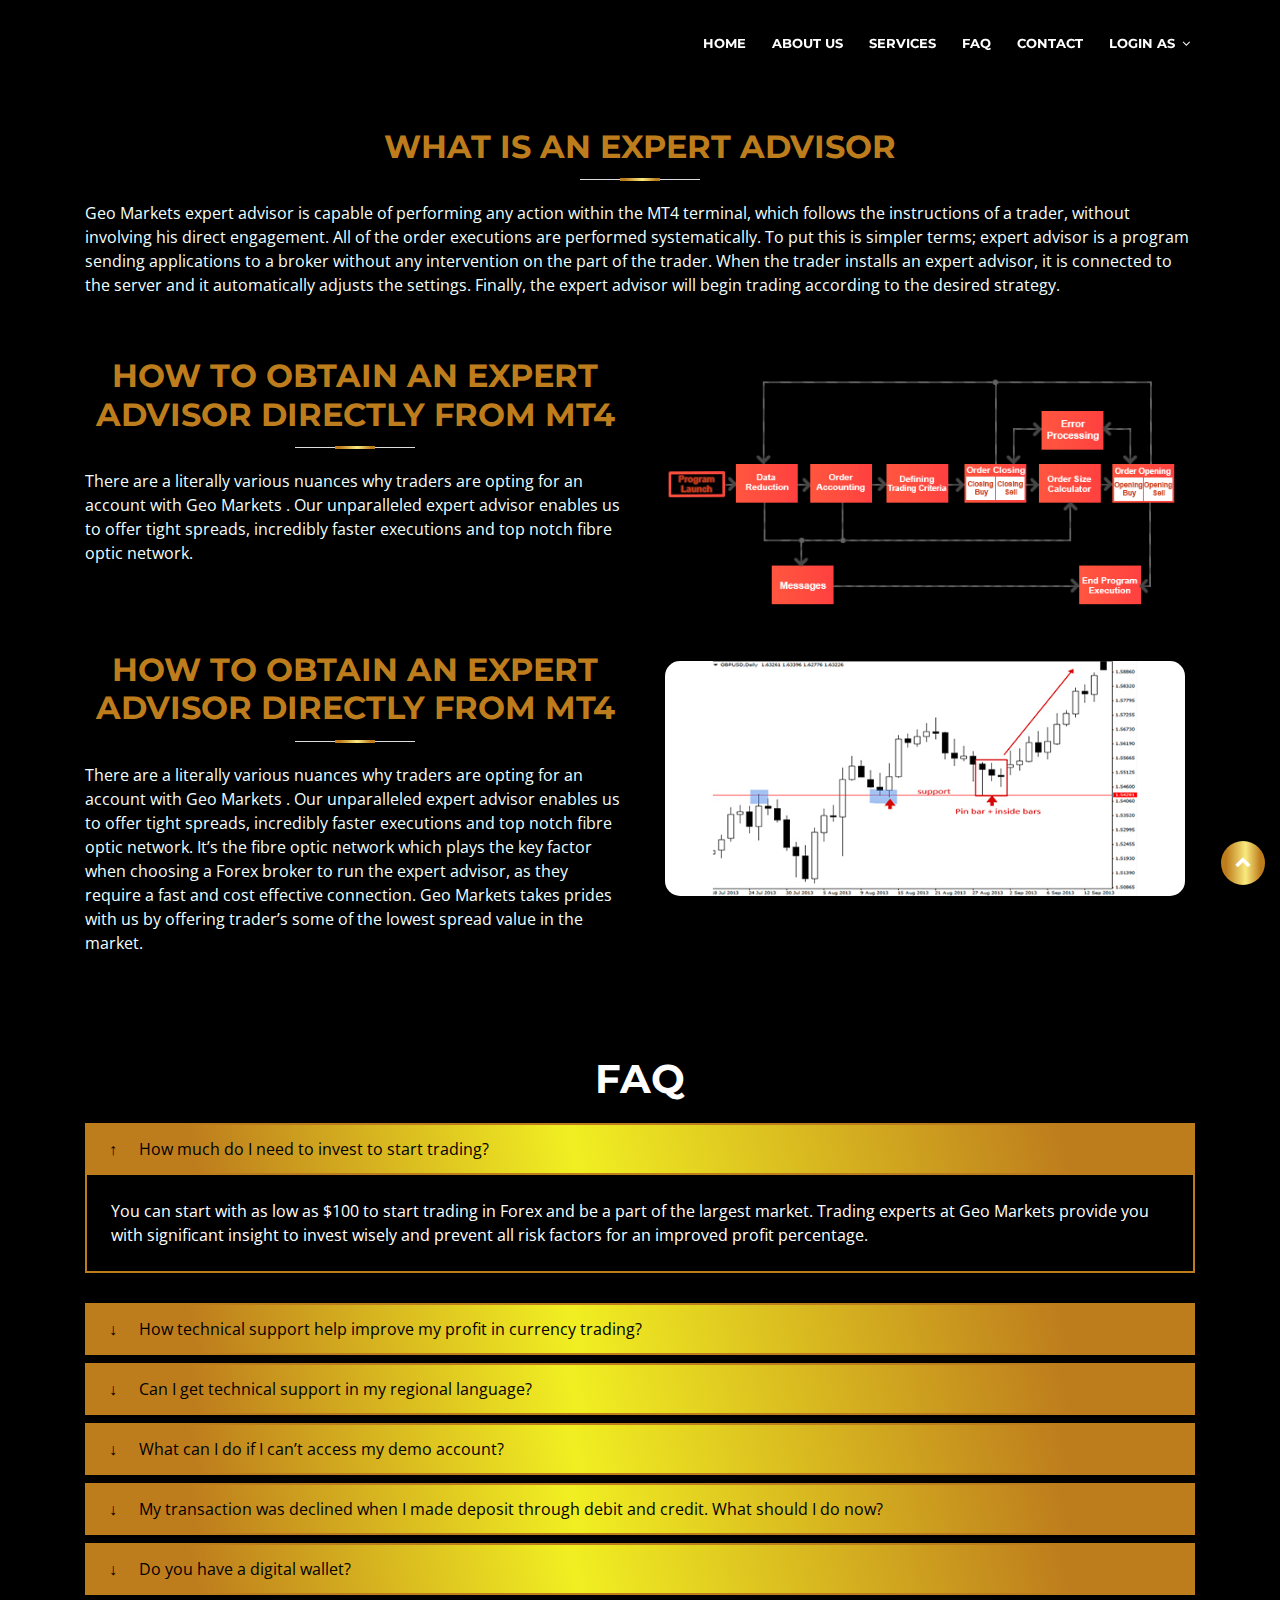
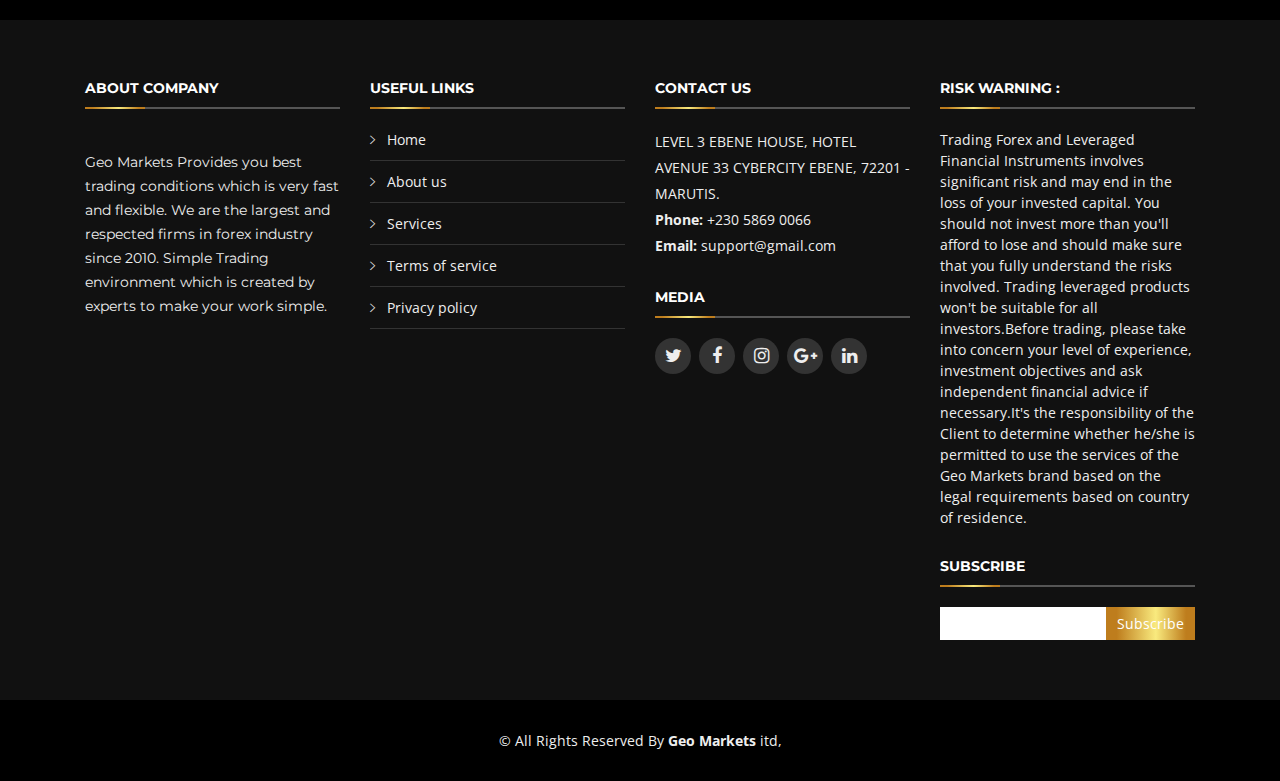
==== services.html @ dad2c3c0 "page update" ====
<!DOCTYPE html>
<html lang="en">
<head>
  <meta charset="utf-8">
  <title>Geo Market</title>
  <meta content="width=device-width, initial-scale=1.0" name="viewport">
  <meta content="" name="keywords">
  <meta content="" name="description">

  <!-- Favicons -->
  <link href="#" rel="icon">
  <link href="#" rel="apple-touch-icon">

  <!-- Google Fonts -->
  <link href="https://fonts.googleapis.com/css?family=Open+Sans:300,300i,400,400i,700,700i|Montserrat:300,400,500,700" rel="stylesheet">

  <!-- Bootstrap CSS File -->
  <link href="lib/bootstrap/css/bootstrap.min.css" rel="stylesheet">

  <!-- Libraries CSS Files -->
  <link href="lib/font-awesome/css/font-awesome.min.css" rel="stylesheet">
  <link href="lib/animate/animate.min.css" rel="stylesheet">
  <link href="lib/ionicons/css/ionicons.min.css" rel="stylesheet">
  <link href="lib/owlcarousel/assets/owl.carousel.min.css" rel="stylesheet">
  <link href="lib/lightbox/css/lightbox.min.css" rel="stylesheet">

  <!-- Animation css -->
  <link
    rel="stylesheet"
    href="https://cdnjs.cloudflare.com/ajax/libs/animate.css/4.1.1/animate.min.css"
  />

  <!-- Main Stylesheet File -->
  <link href="css/style.css" rel="stylesheet">

</head>

<body>

  <!--==========================
    Header
  ============================-->
  <header id="header">
    <div class="container-fluid">

      <div id="logo" class="pull-left">
        <!-- <h1><a href="#intro" class="scrollto">Geo Markets</a></h1> -->
        <img width="250px" src="img/page_layer/geo_logo.png" alt="">
      </div>

      <nav id="nav-menu-container">
        <ul class="nav-menu">
          <li class="menu-active"><a href="#intro">Home</a></li>
          <li><a href="#about">About Us</a></li>
          <li><a href="#get-started">Services</a></li>
          <li><a href="#faq">FAQ</a></li>
          <li><a href="#contact">Contact</a></li>
          <li class="menu-has-children"><a href="">Login As</a>
            <ul >
              <li><a href="https://secure.geomarkets.com/user/">
                <div class="container">
                <button class="header_button " style="padding: 2%;">
                  <img width="20px" src="img/Icons/1.png" class="icons"> CLIENT  LOGIN
                </button>
              </div>
             </a></li>
              <li><a href="https://secure.geomarkets.com/partner/">
                <div class="">
                   <button class="header_button" style="padding: 2%;">
                 <img width="20px" src="img/icons/2.png" class="icons"> PARTNER  LOGIN
                </button>
                </div>
              </a></li>
              <li><button class="header_button" id="modelbox" style="padding: 2%;">
                <img width="20px"  src="img/icons/3.png" class="icons"> REGISTER
          </button></li>
            </ul>
          </li>
          
        </ul>
      </nav><!-- #nav-menu-container -->
    </div>
  </header><!-- #header -->

  

  <main id="main">
    <section>
        <div class="container">
            <h1>Geo market Services</h1>
        </div>
    </section>
    <!--==========================
      About Us Section
    ============================-->
    <section id="about">
      <div class="container">
        <div class="row">
          <div class="col-md">
            <header class="section-header">
              
              <h3 class="about-title">What is an expert advisor</h3>
              <p style="text-align: left;color: azure;">
                Geo Markets expert advisor is capable of performing any action within the MT4 terminal, which follows the instructions of a trader, without involving his direct engagement. All of the order executions are performed systematically. To put this is simpler terms; expert advisor is a program sending applications to a broker without any intervention on the part of the trader. When the trader installs an expert advisor, it is connected to the server and it automatically adjusts the settings. Finally, the expert advisor will begin trading according to the desired strategy.
              </p>
            </header>
          </div>
          
        </div>

        <div class="row">
            <div class="col-md-6">
              <header class="section-header">
                
                <h3 class="about-title">HOW TO OBTAIN AN EXPERT ADVISOR DIRECTLY FROM MT4</h3>
                <p style="text-align: left;color: azure;">
                    There are a literally various nuances why traders are opting for an account with Geo Markets . Our unparalleled expert advisor enables us to offer tight spreads, incredibly faster executions and top notch fibre optic network.
                </p>
              </header>
            </div>
            <div class="col-md-6">
              <img width="100%" style="padding: 10px; border-radius: 25px;" src="img/service-1.png" alt="">
            </div>
          </div> <div class="row">
            <div class="col-md-6">
              <header class="section-header">
                
                <h3 class="about-title">HOW TO OBTAIN AN EXPERT ADVISOR DIRECTLY FROM MT4</h3>
                <p style="text-align: left;color: azure;">
                    There are a literally various nuances why traders are opting for an account with Geo Markets . Our unparalleled expert advisor enables us to offer tight spreads, incredibly faster executions and top notch fibre optic network.
                    It’s the fibre optic network which plays the key factor when choosing a Forex broker to run the expert advisor, as they require a fast and cost effective connection. Geo Markets takes prides with us by offering trader’s some of the lowest spread value in the market.
                </p>
              </header>
            </div>
            <div class="col-md-6">
              <img width="100%" style="padding: 10px; border-radius: 25px;" src="img/service-2.png" alt="">
            </div>
          </div>
       

      </div>
    </section><!-- #about -->

   


    
    <!-- #testimonials -->


   

    <!-- FAQ -->

    <section id="faq">
      <div class="container" style="padding-bottom: 2%;">
        <div> 
          <h1 class="text-center" style="color: white;font-weight: bold;">FAQ</h1>
          <details open>
            <summary>         
              How much do I need to invest to start trading?
            </summary>
            <p>
              You can start with as low as $100 to start trading in Forex and be a part of the largest market. Trading experts at Geo Markets provide you with significant insight to invest wisely and prevent all risk factors for an improved profit percentage.
                    
            </p>
          </details>
          <details>
            <summary>
              How technical support help improve my profit in currency trading?
            </summary>
            <p>
              Technical Support team are highly trained trading experts, who provide crucial insights during a trading session. Geo Markets offers 24/5 live technical support respond to all of your trading queries and help you prevent all un necessary risk factors.
            </p>
          </details>
          <details>
            <summary>
              Can I get technical support in my regional language?
            </summary>
            <p>
              Yes. Geo Markets provide 24/5 live technical support in your regional language. This ensures that you shall understand all trading insights without missing out any crucial information.
            </p>
          </details>
          <details>
            <summary>
              What can I do if I can’t access my demo account?
            </summary>
            <p>
              Demo accounts will expire after 30 days of inactivity. If the demo account is still active, check that you are using the correct account number, password and server which can be found in the email you receive when you first open the account. Alternatively, you may check your platform credentials using secure client area.
            </p>
          </details>
          <details>
            <summary> 
              My transaction was declined when I made deposit through debit and credit. What should I do now? 
            </summary>
            <p>
              If you've had a debit or check card payment declined and you have enough money in your account to cover the payment, there are four conditions that can prevent your payment from going through:
                      <ul style="color: white;">
                        <li>
                          The payment amount exceeds your daily spending limit.
                        </li>
                        <li>
                        The payment is larger than the maximum transaction allowed for your account
                        </li>
                       <li>
                          Your debit card has been locked by your issuing institution. This often happens when you enter an incorrect PIN at an GM more than a few times.
                       </li>
                      <li> The charge is larger than what you usually would put on your card.</li>
                      <li>
                          The solution to any of the above problems is to contact your payment card's issuing institution and ask them to adjust your daily spending limit, maximum transaction size or to unlock your card. Most payment card issuers can make these changes and have them take effect immediately allowing you to complete your payment.
                      </li>
                      </ul>                  
                <p>      If your issuing institution will not lower your maximum transaction or daily spending limit, consider making a series of smaller payments that are under your limit including the VPS convenience fee.</p>
            </p>
          </details>
          <details>
            <summary>
              Do you have a digital wallet?
            </summary>
            <p>
              Yes, for more information please contact us.
            </p>
          </details>
        </div>
      </div>
    </section>

  </main>

  <!--==========================
    Footer
  ============================-->
  <footer id="footer">
    <div class="footer-top">
      <div class="container">
        <div class="row">
          <div class="col-lg-3 col-md-6 footer-info">
            <h4>About Company</h4>
            <img width="200px" src="https://geomarkettest.netlify.app/assert/page_layer/footer_logo.png" alt="">
            <p>
              Geo Markets Provides you best trading conditions which is very fast and flexible. We are the largest and respected firms in forex industry since 2010. Simple Trading environment which is created by experts to make your work simple.
            </p>
          </div>

          <div class="col-lg-3 col-md-6 footer-links">
            <h4>Useful Links</h4>
            <ul>
              <li><i class="ion-ios-arrow-right"></i> <a href="#">Home</a></li>
              <li><i class="ion-ios-arrow-right"></i> <a href="#">About us</a></li>
              <li><i class="ion-ios-arrow-right"></i> <a href="#">Services</a></li>
              <li><i class="ion-ios-arrow-right"></i> <a href="#">Terms of service</a></li>
              <li><i class="ion-ios-arrow-right"></i> <a href="#">Privacy policy</a></li>
            </ul>
          </div>

          <div class="col-lg-3 col-md-6 footer-contact">
            <h4>Contact Us</h4>
            <p>
              LEVEL 3 EBENE HOUSE, HOTEL AVENUE  33 CYBERCITY  EBENE, 72201 - MARUTIS. <br>
              <strong>Phone:</strong> +230 5869 0066<br>
              <strong>Email:</strong> support@gmail.com<br>
            </p>

            <div class="social-links">
              <h4>Media</h4>
              <a href="#" class="twitter"><i class="fa fa-twitter"></i></a>
              <a href="#" class="facebook"><i class="fa fa-facebook"></i></a>
              <a href="#" class="instagram"><i class="fa fa-instagram"></i></a>
              <a href="#" class="google-plus"><i class="fa fa-google-plus"></i></a>
              <a href="#" class="linkedin"><i class="fa fa-linkedin"></i></a>
            </div>

          </div>

          <div class="col-lg-3 col-md-6 footer-newsletter">
            <h4>RISK WARNING :</h4>
            <p> Trading Forex and Leveraged Financial Instruments involves significant risk and may end in the loss of your invested capital. You should not invest more than you'll afford to lose and should make sure that you fully understand the risks involved. Trading leveraged products won't be suitable for all investors.Before trading, please take into concern your level of experience, investment objectives and ask independent financial advice if necessary.It's the responsibility of the Client to determine whether he/she is permitted to use the services of the Geo Markets brand based on the legal requirements based on country of residence.</p>
            <h4>Subscribe</h4>
            <form action="" method="post">
              <input type="email" name="email"><input type="submit"  value="Subscribe">
            </form>
          </div>

        </div>
      </div>
    </div>

    <div class="container">
      <div class="copyright">
        &copy; All Rights Reserved By <strong>Geo Markets</strong> itd, 
      </div>
      <div class="credits">
       
      </div>
    </div>
  </footer><!-- #footer -->

  <a href="#" class="back-to-top"><i class="fa fa-chevron-up"></i></a>

  <!-- JavaScript Libraries -->
  <script src="lib/jquery/jquery.min.js"></script>
  <script src="lib/jquery/jquery-migrate.min.js"></script>
  <script src="lib/bootstrap/js/bootstrap.bundle.min.js"></script>
  <script src="lib/easing/easing.min.js"></script>
  <script src="lib/superfish/hoverIntent.js"></script>
  <script src="lib/superfish/superfish.min.js"></script>
  <script src="lib/wow/wow.min.js"></script>
  <script src="lib/waypoints/waypoints.min.js"></script>
  <script src="lib/counterup/counterup.min.js"></script>
  <script src="lib/owlcarousel/owl.carousel.min.js"></script>
  <script src="lib/isotope/isotope.pkgd.min.js"></script>
  <script src="lib/lightbox/js/lightbox.min.js"></script>
  <script src="lib/touchSwipe/jquery.touchSwipe.min.js"></script>
  <!-- Contact Form JavaScript File -->
  <script src="contactform/contactform.js"></script>

  <!-- Template Main Javascript File -->
  <script src="js/main.js"></script>

</body>
</html>
---- css/style.css ----
/*--------------------------------------------------------------
# General
--------------------------------------------------------------*/
:root {
  --primary: linear-gradient(77deg, rgba(190,125,29,1) 10%, rgba(241,239,34,1) 44%, rgba(190,125,29,1) 88%);
  
}


body {
  background: #000000;
  color: #000000;
  font-family: "Open Sans", sans-serif;
}

a {
  color: linear-gradient(to left, #BE7D1D 10%, #F9EA7E 44%, #BE7D1D 88%);
  transition: 0.5s;
}

a:hover, a:active, a:focus {
  color: linear-gradient(to left, #BE7D1D 10%, #F9EA7E 44%, #BE7D1D 88%);
  outline: none;
  text-decoration: none;
}

p {
  padding: 0;
  margin: 0 0 30px 0;
}

h1, h2, h3, h4, h5, h6 {
  font-family: "Montserrat", sans-serif;
  font-weight: 400;
  margin: 0 0 20px 0;
  padding: 0;
}

/* Back to top button */
.back-to-top {
  position: fixed;
  display: none;
  background: linear-gradient(to left, #BE7D1D 10%, #F9EA7E 44%, #BE7D1D 88%);
  color: #fff;
  display: inline-block;
  width: 44px;
  height: 44px;
  text-align: center;
  line-height: 1;
  font-size: 16px;
  border-radius: 50%;
  right: 15px;
  bottom: 15px;
  transition: background 0.5s;
  z-index: 11;
}

.back-to-top i {
  padding-top: 12px;
  color: #fff;
}

/* social media Icons */
.social_media_icons
{
     Position: fixed;
     top: 25%;
     right: 0;
     z-index: 9999;
     padding: 20px;
     cursor: pointer;
     
}
.social_media_icons_bg
{
    
     padding: 5px;
     margin-bottom: 4px;
     border: #BE7D1D;
}
.social_icons
{
   width: 25px;
  
}

@media (max-width: 768px) {
  .back-to-top {
    bottom: 15px;
  }
}

/*--------------------------------------------------------------
# Header
--------------------------------------------------------------*/
.header_button
{
outline: none;
border: none;
border-radius: 5px;
padding: 5px;
font-size: 12px;
width: 100%;
background: #BE7D1D;
background: linear-gradient(to left, #BE7D1D 10%, #F9EA7E 46%, #BE7D1D 88%);
color: #000000;
}

#header {
  padding: 30px 0;
  height: 92px;
  position: fixed;
  left: 0;
  top: 0;
  right: 0;
  transition: all 0.5s;
  z-index: 997;
}

#header.header-scrolled {
  background: rgba(0, 0, 0, 0.9);
  padding: 20px 0;
  height: 72px;
  transition: all 0.5s;
}

#header #logo {
  float: left;
}

@media (min-width: 1024px) {
  #header #logo {
    padding-left: 60px;
  }
}

#header #logo h1 {
  font-size: 34px;
  margin: 0;
  padding: 0;
  line-height: 1;
  font-family: "Montserrat", sans-serif;
  font-weight: 700;
  letter-spacing: 3px;
}

#header #logo h1 a, #header #logo h1 a:hover {
  color: #fff;
  padding-left: 10px;
  border-left: 4px solid linear-gradient(to left, #BE7D1D 10%, #F9EA7E 44%, #BE7D1D 88%);
}

#header #logo img {
  padding: 0;
  margin: 0;
}

@media (max-width: 768px) {
  #header #logo h1 {
    font-size: 28px;
  }
  #header #logo img {
    max-height: 40px;
  }
}

/*--------------------------------------------------------------
# Intro Section
--------------------------------------------------------------*/
#intro {
  display: table;
  width: 100%;
  height: 100vh;
  background: #000;
}

#intro .carousel-item {
  width: 100%;
  height: 100vh;
  background-size: cover;
  background-position: center;
  background-repeat: no-repeat;
}

#intro .carousel-item::before {
  content: '';
  background-color: rgba(0, 0, 0, 0.7);
  position: absolute;
  height: 100%;
  width: 100%;
  top: 0;
  right: 0;
  left: 0;
  bottom: 0;
}

#intro .carousel-container {
  display: flex;
  justify-content: center;
  align-items: center;
  position: absolute;
  bottom: 0;
  top: 0;
  left: 0;
  right: 0;
}

#intro .carousel-content {
  text-align: center;
}

#intro h2 {
  color: #fff;
  margin-bottom: 30px;
  font-size: 48px;
  font-weight: 700;
}

@media (max-width: 768px) {
  #intro h2 {
    font-size: 28px;
  }
}

#intro p {
  width: 80%;
  margin: 0 auto 30px auto;
  color: #fff;
}

@media (min-width: 1024px) {
  #intro p {
    width: 60%;
  }
}

#intro .carousel-fade .carousel-inner .carousel-item {
  -webkit-transition-property: opacity;
  transition-property: opacity;
}

#intro .carousel-fade .carousel-inner .carousel-item,
#intro .carousel-fade .carousel-inner .active.carousel-item-left,
#intro .carousel-fade .carousel-inner .active.carousel-item-right {
  opacity: 0;
}

#intro .carousel-fade .carousel-inner .active,
#intro .carousel-fade .carousel-inner .carousel-item-next.carousel-item-left,
#intro .carousel-fade .carousel-inner .carousel-item-prev.carousel-item-right {
  opacity: 1;
  transition: 0.5s;
}

#intro .carousel-fade .carousel-inner .carousel-item-next,
#intro .carousel-fade .carousel-inner .carousel-item-prev,
#intro .carousel-fade .carousel-inner .active.carousel-item-left,
#intro .carousel-fade .carousel-inner .active.carousel-item-right {
  left: 0;
  -webkit-transform: translate3d(0, 0, 0);
  transform: translate3d(0, 0, 0);
}

#intro .carousel-control-prev, #intro .carousel-control-next {
  width: 10%;
}

@media (min-width: 1024px) {
  #intro .carousel-control-prev, #intro .carousel-control-next {
    width: 5%;
  }
}

#intro .carousel-control-next-icon, #intro .carousel-control-prev-icon {
  background: none;
  font-size: 32px;
  line-height: 1;
}

#intro .carousel-indicators li {
  cursor: pointer;
}

#intro .btn-get-started {
  font-family: "Montserrat", sans-serif;
  font-weight: 500;
  font-size: 16px;
  letter-spacing: 1px;
  display: inline-block;
  padding: 8px 32px;
  border-radius: 50px;
  transition: 0.5s;
  margin: 10px;
  color: #fff;
  background: linear-gradient(to left, #BE7D1D 10%, #F9EA7E 44%, #BE7D1D 88%);
}

#intro .btn-get-started:hover {
  background: #fff;
  color: linear-gradient(to left, #BE7D1D 10%, #F9EA7E 44%, #BE7D1D 88%);
}

/*--------------------------------------------------------------
# Navigation Menu
--------------------------------------------------------------*/
/* Nav Menu Essentials */
.nav-menu, .nav-menu * {
  margin: 0;
  padding: 0;
  list-style: none;
}

.nav-menu ul {
  position: absolute;
  display: none;
  top: 100%;
  left: 0;
  z-index: 99;
}

.nav-menu li {
  position: relative;
  white-space: nowrap;
}

.nav-menu > li {
  float: left;
}

.nav-menu li:hover > ul,
.nav-menu li.sfHover > ul {
  display: block;
}

.nav-menu ul ul {
  top: 0;
  left: 100%;
}

.nav-menu ul li {
  min-width: 180px;
}

/* Nav Menu Arrows */
.sf-arrows .sf-with-ul {
  padding-right: 30px;
}

.sf-arrows .sf-with-ul:after {
  content: "\f107";
  position: absolute;
  right: 15px;
  font-family: FontAwesome;
  font-style: normal;
  font-weight: normal;
}

.sf-arrows ul .sf-with-ul:after {
  content: "\f105";
}

/* Nav Meu Container */
#nav-menu-container {
  float: right;
  margin: 0;
}

@media (min-width: 1024px) {
  #nav-menu-container {
    padding-right: 60px;
  }
}

@media (max-width: 768px) {
  #nav-menu-container {
    display: none;
  }
}

/* Nav Meu Styling */
.nav-menu a {
  padding: 0 8px 10px 8px;
  text-decoration: none;
  display: inline-block;
  color: #fff;
  font-family: "Montserrat", sans-serif;
  font-weight: 700;
  font-size: 13px;
  text-transform: uppercase;
  outline: none;
}

.nav-menu li:hover > a, .nav-menu > .menu-active > a {
  color: linear-gradient(to left, #BE7D1D 10%, #F9EA7E 44%, #BE7D1D 88%);
}

.nav-menu > li {
  margin-left: 10px;
}

.nav-menu ul {
  margin: 4px 0 0 0;
  padding: 10px;
  box-shadow: 0px 0px 30px rgba(127, 137, 161, 0.25);
  background: #fff;
}

.nav-menu ul li {
  transition: 0.3s;
}

.nav-menu ul li a {
  padding: 10px;
  color: #333;
  transition: 0.3s;
  display: block;
  font-size: 13px;
  text-transform: none;
}

.nav-menu ul li:hover > a {
  color: linear-gradient(to left, #BE7D1D 10%, #F9EA7E 44%, #BE7D1D 88%);
}

.nav-menu ul ul {
  margin: 0;
}

/* Mobile Nav Toggle */
#mobile-nav-toggle {
  position: fixed;
  right: 0;
  top: 0;
  z-index: 999;
  margin: 20px 20px 0 0;
  border: 0;
  background: none;
  font-size: 24px;
  display: none;
  transition: all 0.4s;
  outline: none;
  cursor: pointer;
}

#mobile-nav-toggle i {
  color: #fff;
}

@media (max-width: 768px) {
  #mobile-nav-toggle {
    display: inline;
  }
}

/* Mobile Nav Styling */
#mobile-nav {
  position: fixed;
  top: 0;
  padding-top: 18px;
  bottom: 0;
  z-index: 998;
  background: rgba(0, 0, 0, 0.8);
  left: -260px;
  width: 260px;
  overflow-y: auto;
  transition: 0.4s;
}

#mobile-nav ul {
  padding: 0;
  margin: 0;
  list-style: none;
}

#mobile-nav ul li {
  position: relative;
}

#mobile-nav ul li a {
  color: #fff;
  font-size: 13px;
  text-transform: uppercase;
  overflow: hidden;
  padding: 10px 22px 10px 15px;
  position: relative;
  text-decoration: none;
  width: 100%;
  display: block;
  outline: none;
  font-weight: 700;
  font-family: "Montserrat", sans-serif;
}

#mobile-nav ul li a:hover {
  color: #fff;
}

#mobile-nav ul li li {
  padding-left: 30px;
}

#mobile-nav ul .menu-has-children i {
  position: absolute;
  right: 0;
  z-index: 99;
  padding: 15px;
  cursor: pointer;
  color: #fff;
}

#mobile-nav ul .menu-has-children i.fa-chevron-up {
  color: linear-gradient(to left, #BE7D1D 10%, #F9EA7E 44%, #BE7D1D 88%);
}

#mobile-nav ul .menu-has-children li a {
  text-transform: none;
}

#mobile-nav ul .menu-item-active {
  color: linear-gradient(to left, #BE7D1D 10%, #F9EA7E 44%, #BE7D1D 88%);
}

#mobile-body-overly {
  width: 100%;
  height: 100%;
  z-index: 997;
  top: 0;
  left: 0;
  position: fixed;
  background: rgba(0, 0, 0, 0.7);
  display: none;
}

/* Mobile Nav body classes */
body.mobile-nav-active {
  overflow: hidden;
}

body.mobile-nav-active #mobile-nav {
  left: 0;
}

body.mobile-nav-active #mobile-nav-toggle {
  color: #fff;
}

/*--------------------------------------------------------------
# Sections
--------------------------------------------------------------*/
/* Sections Header
--------------------------------*/
.section-header h3 {
  font-size: 32px;
  color: #111;
  text-transform: uppercase;
  text-align: center;
  font-weight: 700;
  position: relative;
  padding-bottom: 15px;
}

.section-header h3::before {
  content: '';
  position: absolute;
  display: block;
  width: 120px;
  height: 1px;
  background: #ddd;
  bottom: 1px;
  left: calc(50% - 60px);
}

.section-header h3::after {
  content: '';
  position: absolute;
  display: block;
  width: 40px;
  height: 3px;
  background: linear-gradient(to left, #BE7D1D 10%, #F9EA7E 44%, #BE7D1D 88%);
  bottom: 0;
  left: calc(50% - 20px);
}

.section-header p {
  text-align: center;
  padding-bottom: 30px;
  color: #333;
}

/* Section with background
--------------------------------*/
.section-bg {
  background: #000000;
}

/* Featured Services Section
--------------------------------*/
#featured-services {
  background: #000;
}

.marq_position
{
  z-index: 100;
  margin: 5px;
}

.marq_bag
{
    
    padding: 1px;
    font-size: 1.1em;
    font-weight: bold;
}
.red-marq
{ 
    color:red;
    padding-left:30px;
    padding-right: 30px;
}
.h-bar
{
   border-left: 1.5px solid white;
}
.green-marq
{
     color:green;
   padding-left:30px;
    padding-right: 30px;
}

#featured-services .box {
  padding: 30px 20px;
}

#featured-services .box-bg {
  background-image: linear-gradient(0deg, #000000 0%, #242323 50%, #000000 100%);
}

#featured-services i {
  color: linear-gradient(to left, #BE7D1D 10%, #F9EA7E 44%, #BE7D1D 88%);
  font-size: 48px;
  display: inline-block;
  line-height: 1;
}

#featured-services h4 {
  font-weight: 400;
  margin: 15px 0;
  font-size: 18px;
}

#featured-services h4 a {
  color: #fff;
}

#featured-services h4 a:hover {
  color: linear-gradient(to left, #BE7D1D 10%, #F9EA7E 44%, #BE7D1D 88%);
}

#featured-services p {
  font-size: 14px;
  line-height: 24px;
  color: #fff;
  margin-bottom: 0;
}

/* About Us Section
--------------------------------*/
#about {
  padding: 60px 0 40px 0;
  position: relative;
  color: #ddd;
  
}
#about .about-title {
  color:  #BE7D1D;
}

#about::before {
  content: '';
  position: absolute;
  left: 0;
  right: 0;
  top: 0;
  bottom: 0;
  background: rgba(0, 0, 0, 0.92);
  z-index: 9;
}

#about .container {
  position: relative;
  z-index: 10;
}

#about .about-col {
  background: var(--primary);
  border-radius: 10px ;
  box-shadow: 0px 2px 12px rgba(0, 0, 0, 0.08);
  margin-bottom:20px;
  transition: 1s;
  cursor: pointer;
}
#about .about-col:hover {
transform: scale(1.1) ;
}

#about .about-col .img {
  position: relative;
}

#about .about-col .img img {
  border-radius: 4px 4px 0 0;
}

#about .about-col .icon {
  width: 64px;
  height: 64px;
  padding-top: 7px;
  text-align: center;
  position: absolute;
  background-color: linear-gradient(to left, #BE7D1D 10%, #F9EA7E 44%, #BE7D1D 88%);
  border-radius: 60%;
  text-align: center;
  left: calc( 50% - 32px);
  bottom: -40px;
  top: 8px;
  transition: 0.3s;
  object-fit: contain;
  justify-content: center;
}


#about .about-col:hover i {
  color: linear-gradient(to left, #BE7D1D 10%, #F9EA7E 44%, #BE7D1D 88%);
}

#about .about-col h2 {
  color: #000;
  text-align: center;
  font-weight: bolder;
  font-size: 20px;
  padding: 0;
  margin: 50px 0 15px 0;
}

#about .about-col h2 a {
  color: #000000;
}

#about .about-col h2 a:hover {
  color: linear-gradient(to left, #BE7D1D 10%, #F9EA7E 44%, #BE7D1D 88%);
}

#about .about-col p {
  font-size: 14px;
  line-height: 24px;
  color: #222222;
  margin-bottom: 0;
  padding: 0 20px 20px 20px;
}

/* get started Section
--------------------------------*/
#get-started {
  background: url("../img/intro-carousel/07_2000\ x\ 800.jpg") center top no-repeat fixed;
  background-size: cover;
  padding: 60px 0 0 0;
  position: relative;
}

#get-started::before {
  content: '';
  position: absolute;
  left: 0;
  right: 0;
  top: 0;
  bottom: 0;
  background: rgba(0, 0, 0, 0.735);
  z-index: 10;
}

#get-started h3{
  color: #ffffff;
}

#get-started .section-header p {
  color: #ffffff;
}

#get-started .container {
  position: relative;
  z-index: 10;
}

#get-started .counters span {
  font-family: "Montserrat", sans-serif;
  font-weight: bold;
  font-size: 48px;
  display: block;
  color: #fff;
}

#get-started .counters p {
  padding: 0;
  margin: 0 0 20px 0;
  font-family: "Montserrat", sans-serif;
  font-size: 14px;
  color: #ffffff;
}

#get-started .get-started-img {
  text-align: center;
  padding-top: 30px;
}

#get-started .Diamond {
  transition: 0.5s;
  cursor: pointer;
}

#get-started .Diamond:hover {
  transform: scale(1.2);
}


/* Testimonials Section
--------------------------------*/
#testimonials {
  padding: 60px 0;
}

#testimonials .section-header {
  margin-bottom: 40px;
}

#testimonials .section-header h3{
  color: #fff;
}

#testimonials .testimonial-item {
  text-align: center;
}

#testimonials .testimonial-item .testimonial-img {
  width: 120px;
  border-radius: 50%;
  border: 4px solid #fff;
  margin: 0 auto;
}

#testimonials .testimonial-item h3 {
  font-size: 20px;
  font-weight: bold;
  margin: 10px 0 5px 0;
  color: #fafafa;
}

#testimonials .testimonial-item p {
  font-size: 20px;
  font-weight: bold;
  margin: 10px 0 5px 0;
  color: #fafafa;
}

#testimonials .testimonial-item h4 {
  font-size: 14px;
  color: #999;
  margin: 0 0 15px 0;
}

#testimonials .testimonial-item .quote-sign-left {
  margin-top: -15px;
  padding-right: 10px;
  display: inline-block;
  width: 37px;
  
}

#testimonials .testimonial-item .quote-sign-right {
  margin-bottom: -15px;
  padding-left: 10px;
  display: inline-block;
  max-width: 100%;
  width: 37px;
}

#testimonials .testimonial-item p {
  font-style: italic;
  margin: 0 auto 15px auto;
}

@media (min-width: 992px) {
  #testimonials .testimonial-item p {
    width: 80%;
  }
}

#testimonials .owl-nav, #testimonials .owl-dots {
  margin-top: 5px;
  text-align: center;
}

#testimonials .owl-dot {
  display: inline-block;
  margin: 0 5px;
  width: 12px;
  height: 12px;
  border-radius: 50%;
  background-color: #ddd;
}

#testimonials .owl-dot.active {
  background-color: #BE7D1D;
}


/* Contact Section
--------------------------------*/
#contact {
  padding: 60px 0;
}

#contact .contact-info {
  margin-bottom: 20px;
  text-align: center;
}

#contact .section-header h3 {
  color: #fff;
}

#contact .section-header p {
  color: #b8b8b8;
}

#contact .contact-info i {
  font-size: 48px;
  display: inline-block;
  margin-bottom: 10px;
  color: #ffffff;
}

#contact .contact-info address, #contact .contact-info p {
  margin-bottom: 0;
  color: #ffffff;
}

#contact .contact-info h3 {
  font-size: 18px;
  margin-bottom: 15px;
  font-weight: bold;
  text-transform: uppercase;
  color: #BE7D1D;
}

#contact .contact-info a {
  color: #ffffff;
}

#contact .contact-info a:hover {
  color: linear-gradient(to left, #BE7D1D 10%, #F9EA7E 44%, #BE7D1D 88%);
}

#contact .contact-address, #contact .contact-phone, #contact .contact-email {
  margin-bottom: 20px;
}

@media (min-width: 768px) {
  #contact .contact-address, #contact .contact-phone, #contact .contact-email {
    padding: 20px 0;
  }
}

@media (min-width: 768px) {
  #contact .contact-phone {
    border-left: 1px solid #ddd;
    border-right: 1px solid #ddd;
  }
}

#contact .form #sendmessage {
  color: linear-gradient(to left, #BE7D1D 10%, #F9EA7E 44%, #BE7D1D 88%);
  border: 1px solid linear-gradient(to left, #BE7D1D 10%, #F9EA7E 44%, #BE7D1D 88%);
  display: none;
  text-align: center;
  padding: 15px;
  font-weight: 600;
  margin-bottom: 15px;
}

#contact .form #errormessage {
  color: red;
  display: none;
  border: 1px solid red;
  text-align: center;
  padding: 15px;
  font-weight: 600;
  margin-bottom: 15px;
}

#contact .form #sendmessage.show, #contact .form #errormessage.show, #contact .form .show {
  display: block;
}

#contact .form .validation {
  color: red;
  display: none;
  margin: 0 0 20px;
  font-weight: 400;
  font-size: 13px;
}

#contact .form input, #contact .form textarea {
  padding: 10px 14px;
  border-radius: 0;
  box-shadow: none;
  font-size: 15px;
}

#contact .form button[type="submit"] {
  background: linear-gradient(to left, #BE7D1D 10%, #F9EA7E 44%, #BE7D1D 88%);
  border: 0;
  padding: 10px 30px;
  color: #fff;
  transition: 0.4s;
  cursor: pointer;
}

#contact .form button[type="submit"]:hover {
  background: #13a456;
}


/* FAQ */

details p {
	border-left: 2px solid #BE7D1D;
	border-right: 2px solid #BE7D1D;
	border-bottom: 2px solid #BE7D1D;
	padding: 1.5em;
  color: #fff;
}

details p > * + * {
	margin-top: 1.5em;
}

details + details {
	margin-top: .5rem;
}

summary {
	list-style: none;
}

summary::-webkit-details-marker {
	display: none;
}

summary {
	border: 2px solid #BE7D1D;
	padding: .75em 1em;
	cursor: pointer;
	position: relative;
	padding-left: calc(1.75rem + .75rem + .75rem);
  color: #000000;
  background: rgb(190,125,29);
  background: linear-gradient(77deg, rgba(190,125,29,1) 10%, rgba(241,239,34,1) 44%, rgba(190,125,29,1) 88%);
}

summary:before {
	position: absolute;
	top: 50%;
	transform: translateY(-50%);
	left: .75rem;
	content: "↓";
	width: 1.75rem;
	height: 1.75rem;
  
	color: #000000;
	display: inline-flex;
	justify-content: center;
	align-items: center;
	flex-shrink: 0;
}

details[open] summary {
	background-color: #fff;
}

details[open] summary:before {
	content: "↑";
}

summary:hover {
	background-color: #eee;
}


code {
	font-family: monospace;
	font-weight: 600;
}





/*--------------------------------------------------------------
# Footer
--------------------------------------------------------------*/
#footer {
  background: #000;
  padding: 0 0 30px 0;
  color: #eee;
  font-size: 14px;
}

#footer .footer-top {
  background: #111;
  padding: 60px 0 30px 0;
}

#footer .footer-top .footer-info {
  margin-bottom: 30px;
}

#footer .footer-top .footer-info h3 {
  font-size: 34px;
  margin: 0 0 20px 0;
  padding: 2px 0 2px 10px;
  line-height: 1;
  font-family: "Montserrat", sans-serif;
  font-weight: 700;
  letter-spacing: 3px;
  border-left: 4px solid linear-gradient(to left, #BE7D1D 10%, #F9EA7E 44%, #BE7D1D 88%);
}

#footer .footer-top .footer-info p {
  font-size: 14px;
  line-height: 24px;
  margin-bottom: 0;
  font-family: "Montserrat", sans-serif;
  color: #eee;
}

#footer .footer-top .social-links a {
  font-size: 18px;
  display: inline-block;
  background: #333;
  color: #eee;
  line-height: 1;
  padding: 8px 0;
  margin-right: 4px;
  border-radius: 50%;
  text-align: center;
  width: 36px;
  height: 36px;
  transition: 0.3s;
}

#footer .footer-top .social-links a:hover {
  background: linear-gradient(to left, #BE7D1D 10%, #F9EA7E 44%, #BE7D1D 88%);
  color: #fff;
}

#footer .footer-top h4 {
  font-size: 14px;
  font-weight: bold;
  color: #fff;
  text-transform: uppercase;
  position: relative;
  padding-bottom: 12px;
}

#footer .footer-top h4::before, #footer .footer-top h4::after {
  content: '';
  position: absolute;
  left: 0;
  bottom: 0;
  height: 2px;
}

#footer .footer-top h4::before {
  right: 0;
  background: #555;
}

#footer .footer-top h4::after {
  background: linear-gradient(to left, #BE7D1D 10%, #F9EA7E 44%, #BE7D1D 88%);
  width: 60px;
}

#footer .footer-top .footer-links {
  margin-bottom: 30px;
}

#footer .footer-top .footer-links ul {
  list-style: none;
  padding: 0;
  margin: 0;
}

#footer .footer-top .footer-links ul i {
  padding-right: 8px;
  color: #ddd;
}

#footer .footer-top .footer-links ul li {
  border-bottom: 1px solid #333;
  padding: 10px 0;
}

#footer .footer-top .footer-links ul li:first-child {
  padding-top: 0;
}

#footer .footer-top .footer-links ul a {
  color: #eee;
}

#footer .footer-top .footer-links ul a:hover {
  color: linear-gradient(to left, #BE7D1D 10%, #F9EA7E 44%, #BE7D1D 88%);
}

#footer .footer-top .footer-contact {
  margin-bottom: 30px;
}

#footer .footer-top .footer-contact p {
  line-height: 26px;
}

#footer .footer-top .footer-newsletter {
  margin-bottom: 30px;
}

#footer .footer-top .footer-newsletter input[type="email"] {
  border: 0;
  padding: 6px 8px;
  width: 65%;
}

#footer .footer-top .footer-newsletter input[type="submit"] {
  background: linear-gradient(to left, #BE7D1D 10%, #F9EA7E 44%, #BE7D1D 88%);
  border: 0;
  width: 35%;
  padding: 6px 0;
  text-align: center;
  color: #fff;
  transition: 0.3s;
  cursor: pointer;
}

#footer .footer-top .footer-newsletter input[type="submit"]:hover {
  background: #13a456;
}

#footer .copyright {
  text-align: center;
  padding-top: 30px;
}

#footer .credits {
  text-align: center;
  font-size: 13px;
  color: #ddd;
}


/* responsive */

@media (min-width: 768px) {
  .video-img {
      width: 100%;
  }
}

@media (min-width: 200px) {
    .video-img {
        width: 100%;
    }
  }
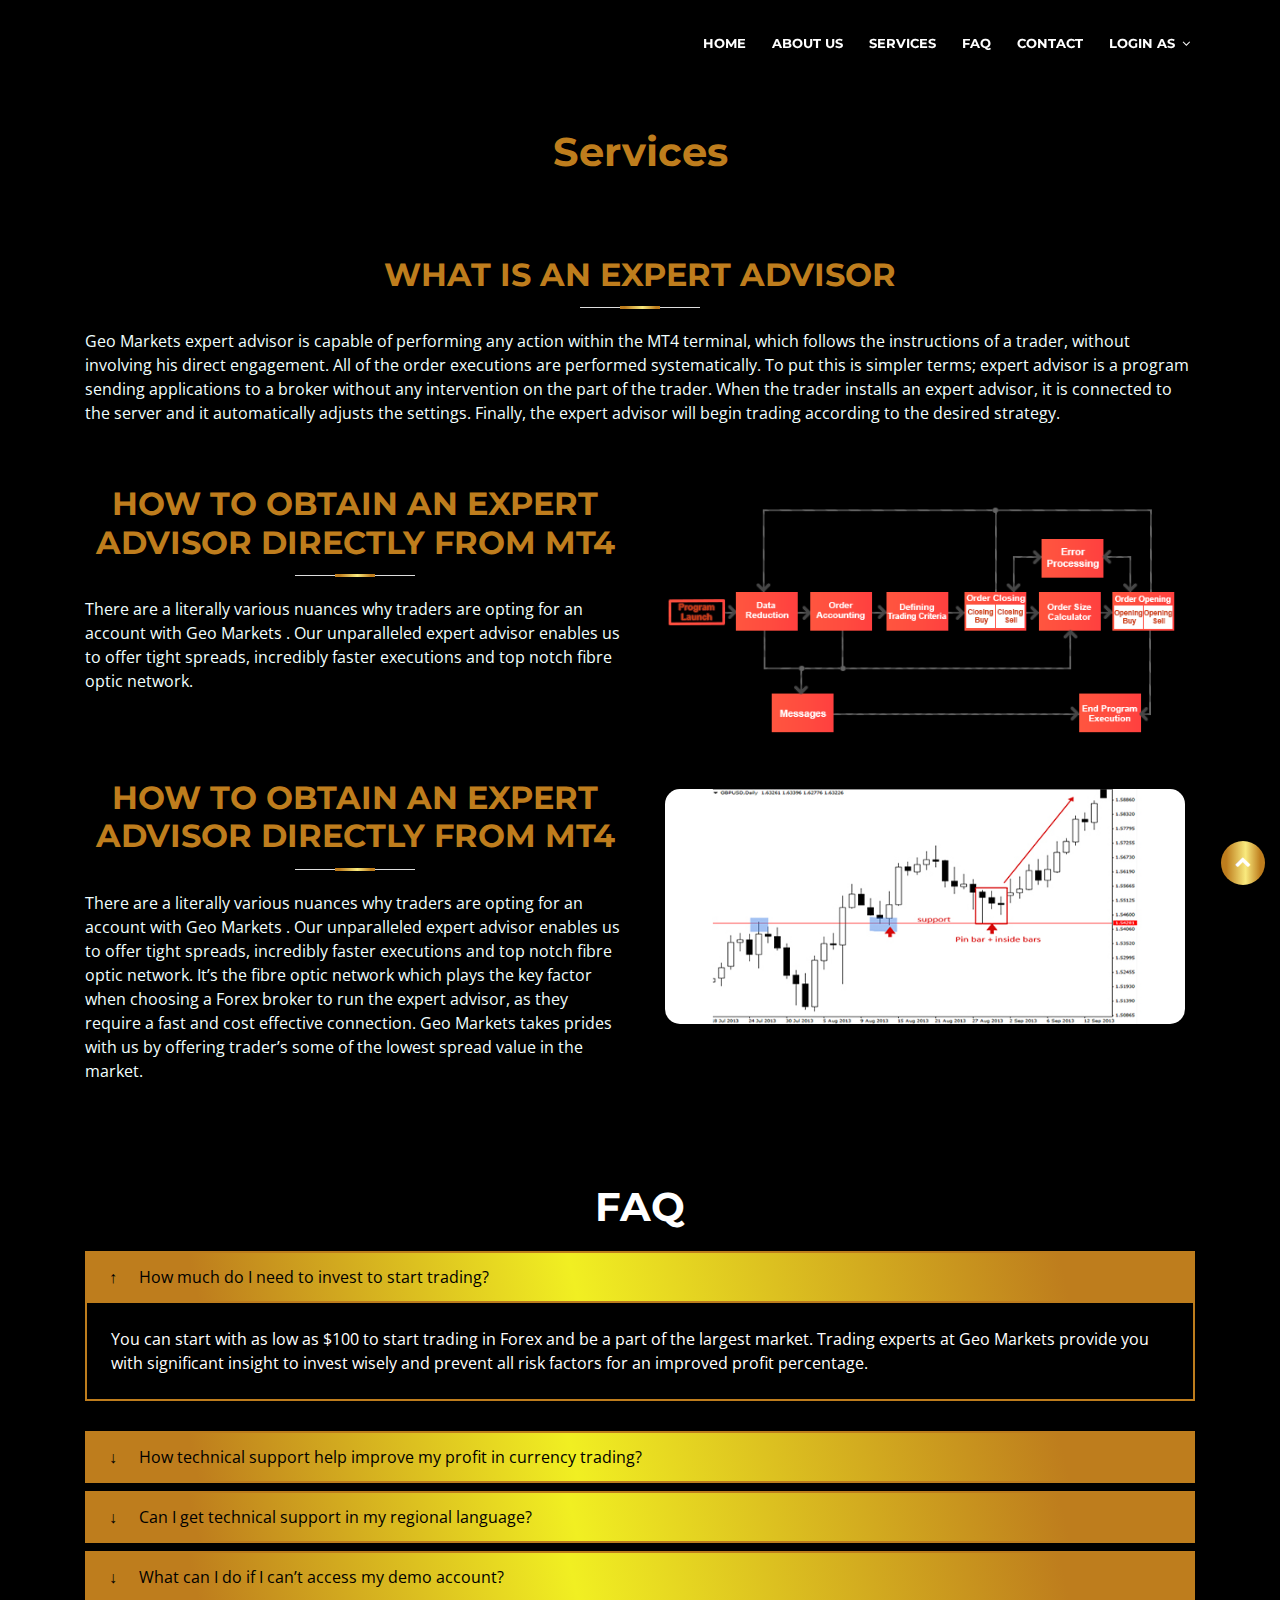
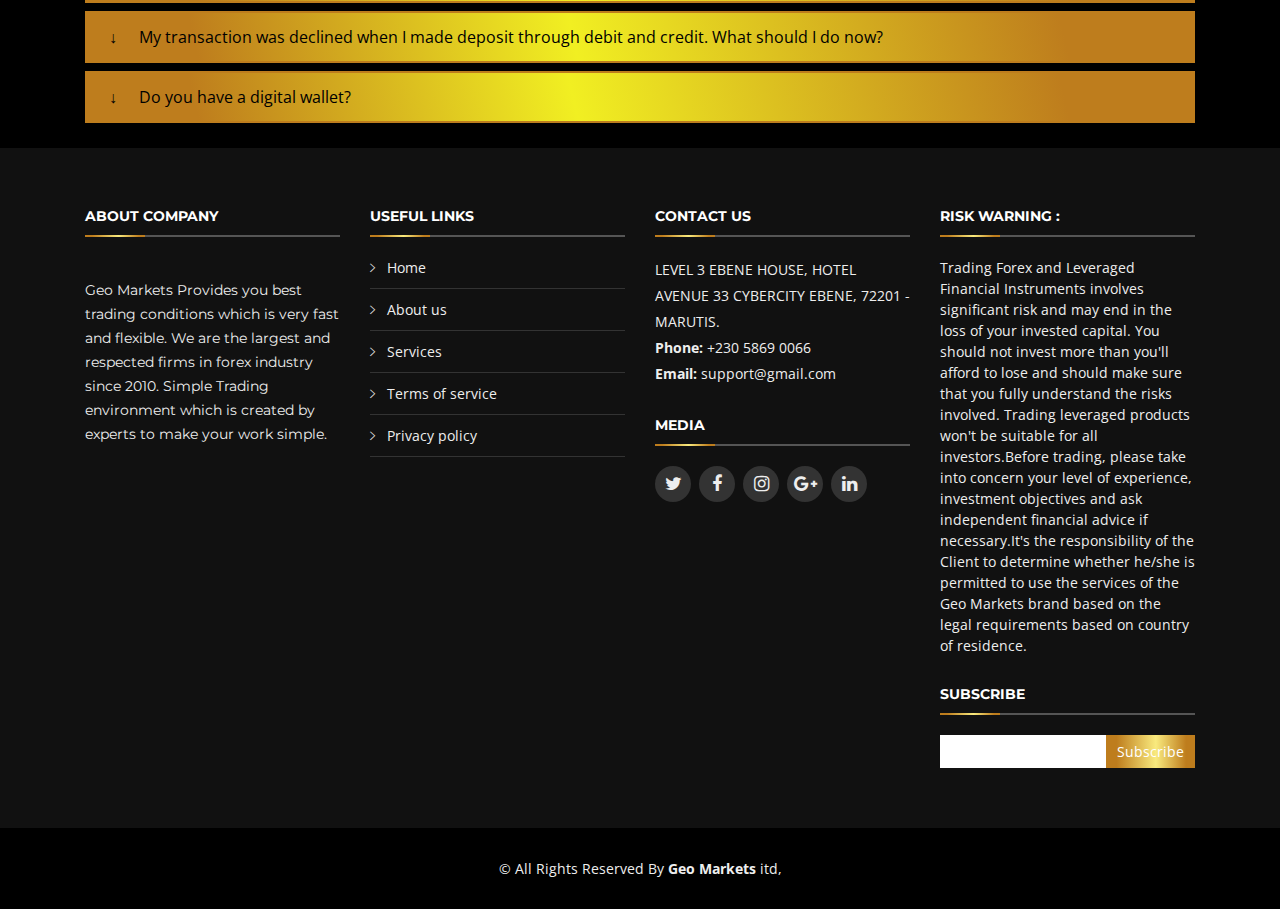
==== commit 394c1438: "pageupdate" ====
--- a/services.html
+++ b/services.html
@@ -50,7 +50,7 @@
 
       <nav id="nav-menu-container">
         <ul class="nav-menu">
-          <li class="menu-active"><a href="#intro">Home</a></li>
+          <li class="menu-active"><a href="index.html">Home</a></li>
           <li><a href="#about">About Us</a></li>
           <li><a href="#get-started">Services</a></li>
           <li><a href="#faq">FAQ</a></li>
@@ -86,12 +86,13 @@
 
   <main id="main">
     <section>
-        <div class="container">
-            <h1>Geo market Services</h1>
+        <div class="container services">
+            <h1>Services</h1>
         </div>
     </section>
+
     <!--==========================
-      About Us Section
+      Services Section
     ============================-->
     <section id="about">
       <div class="container">
@@ -139,16 +140,8 @@
        
 
       </div>
-    </section><!-- #about -->
-
-   
-
-
-    
-    <!-- #testimonials -->
-
-
-   
+    </section>
+
 
     <!-- FAQ -->
 
--- a/css/style.css
+++ b/css/style.css
@@ -1283,4 +1283,19 @@
         width: 100%;
     }
   }  
+
+.services {
+  margin-top: 10%;
+  width: 100%;
+  object-fit: cover;
+  background-size: cover;
+  background-repeat: no-repeat;
+  align-items: center;
+}
+.services h1 {
+  text-align: center;
+  align-items: center;
+  color: #BE7D1D;
+  font-weight: bold;
+}
   